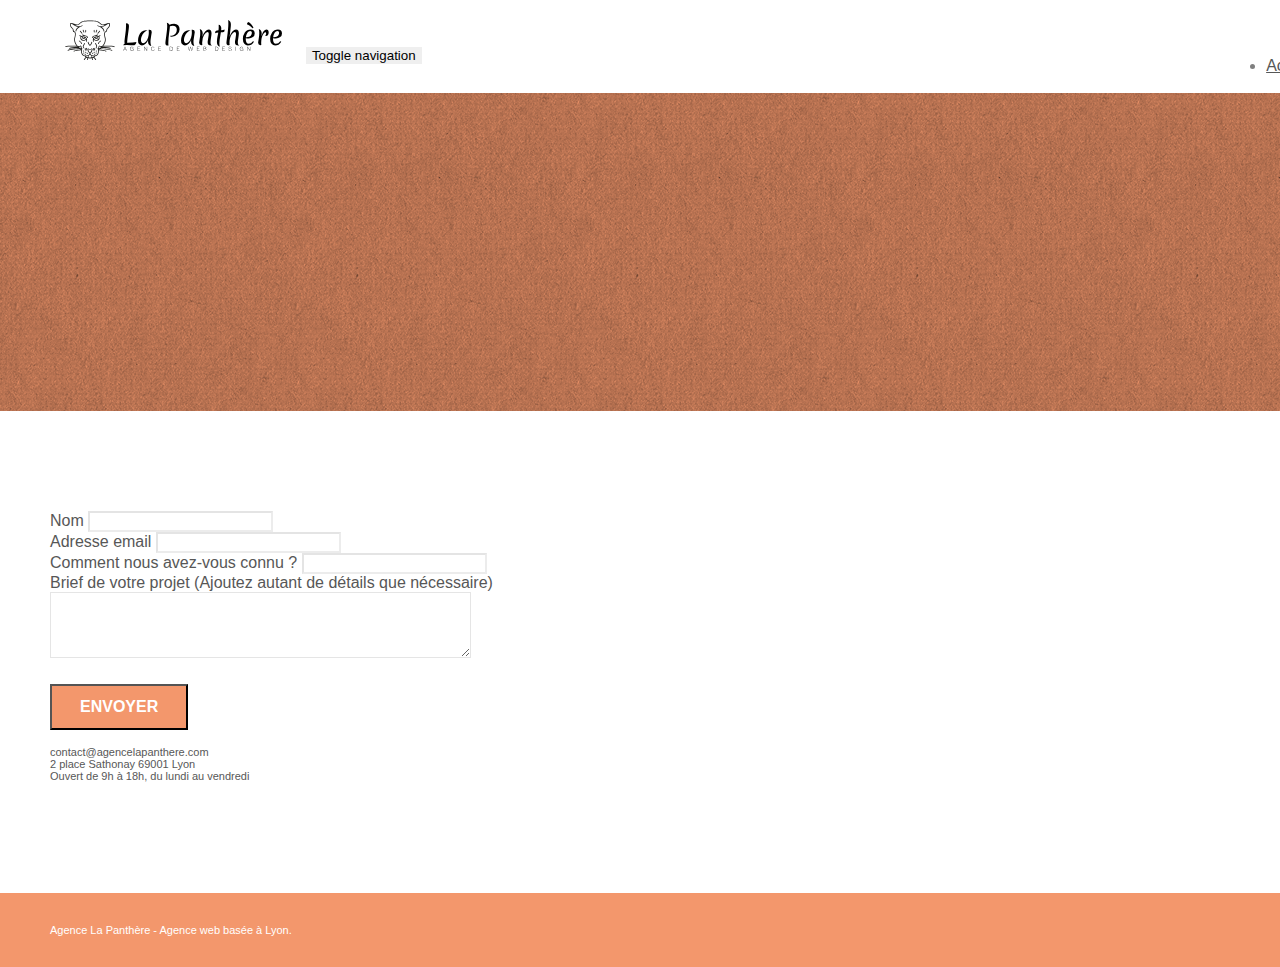
==== page2.html @ ed180097 "first commit" ====
<!doctype html>
<html lang="Default">
<head>
    <meta charset="utf-8">
    <meta name="keywords" content="">
    <meta name="description" content="">
    <meta name="viewport" content="width=device-width, initial-scale=1.0, viewport-fit=cover">
    <link rel="shortcut icon" type="image/png" href="favicon.jpg">
    
	<link rel="stylesheet" type="text/css" href="./css/bootstrap.min.css">
	<link rel="stylesheet" type="text/css" href="style.css">
	<link rel="stylesheet" type="text/css" href="./css/font-awesome.min.css">
	<link rel="stylesheet" type="text/css" href="./css/et-line.min.css">
	
    
	<script src="./js/jquery-2.1.0.min.js"></script>
	<script src="./js/bootstrap.min.js"></script>
	<script src="./js/blocs.min.js"></script>
	<script src="./js/jqBootstrapValidation.js"></script>
	<script src="./js/formHandler.js"></script>
    <title>page2</title>

    
<!-- Analytics -->
 
<!-- Analytics END -->
    
</head>
<body>
<!-- Principal conteneur -->
<div class="page-container">
    
<!-- bloc-0 -->
<div class="bloc bgc-white l-bloc " id="bloc-0">
	<div class="container bloc-sm">
		<nav class="navbar row">
			<div class="navbar-header">
				<a class="navbar-brand" href="index.html"><img src="img/agence-la-panthere-monochrome.svg" alt="atlanta web design logo" height="40" /></a>
				<button id="nav-toggle" type="button" class="ui-navbar-toggle navbar-toggle" data-toggle="collapse" data-target=".navbar-1">
					<span class="sr-only">Toggle navigation</span><span class="icon-bar"></span><span class="icon-bar"></span><span class="icon-bar"></span>
				</button>
			</div>
			<div class="collapse navbar-collapse navbar-1 special-dropdown-nav">
				<ul class="site-navigation nav navbar-nav">
					<li>
						<a href="index.html">Accueil</a>
					</li>
					<li>
					</li>
					<li>
						<a href="page2.html">page2 &gt;</a>
					</li>
				</ul>
			</div>
		</nav>
	</div>
</div>
<!-- bloc-0 END -->

<!-- bloc-6 -->
<div class="bloc bg-dots-bg bg-repeat bgc-atomic-tangerine d-bloc bloc-bg-texture texture-paper" id="bloc-6">
	<div class="container bloc-lg">
		<div class="row">
			<div class="col-sm-12">
				<h1 class="text-center hero-bloc-text tc-white">
					Parlons web design !
				</h1>
				<p class="text-center mg-lg tc-white tight-width-whitespace">
					Nous sommes ravis que vous souhaitiez collaborer avec notre agence.<br>
					Parlez-nous de votre projet en complétant le formulaire ci-dessous.
				</p>
			</div>
		</div>
	</div>
</div>
<!-- bloc-6 END -->

<!-- bloc-7 -->
<div class="bloc bgc-white l-bloc" id="bloc-7">
	<div class="container bloc-lg">
		<div class="row">
			<div class="col-sm-6">
				<form id="form_1" novalidate success-msg="Your message has been sent." fail-msg="Sorry it seems that our mail server is not responding, Sorry for the inconvenience!">
					<div class="form-group">
						<label>
							Nom
						</label>
						<input id="name" class="form-control" required />
					</div>
					<div class="form-group">
						<label>
							Adresse email
						</label>
						<input id="email" class="form-control" type="email" required />
					</div>
					<div class="form-group">
						<label>
							Comment nous avez-vous connu ?
						</label>
						<input class="form-control" type="email" required id="input_504" />
					</div>
					<div class="form-group">
						<label>
							Brief de votre projet (Ajoutez autant de détails que nécessaire)<br>
						</label><textarea id="message" class="form-control" rows="4" cols="50" required></textarea>
					</div> 
					<button class="bloc-button btn btn-lg btn-block cta-hero btn-atomic-tangerine" type="submit">
						Envoyer
					</button>
				</form>
			</div>
			<div class="col-sm-6">
				<p>
					contact@agencelapanthere.com<br>2 place Sathonay 69001 Lyon<br>Ouvert de 9h à 18h, du lundi au vendredi<br>
				</p>
			</div>
		</div>
	</div>
</div>
<!-- bloc-7 END -->

<!-- ScrollToTop Button -->
<a class="bloc-button btn btn-d scrollToTop" onclick="scrollToTarget('1')"><span class="fa fa-chevron-up"></span></a>
<!-- ScrollToTop Button END-->


<!-- Footer - bloc-8 -->
<div class="bloc bgc-atomic-tangerine d-bloc" id="bloc-8">
	<div class="container bloc-sm">
		<div class="row">
			<div class="col-sm-12">
				<p class="text-center white">
					Agence La Panthère - Agence web basée à Lyon.<br>
				</p>
				<div class="row row-no-gutters social">
					<div class="col-sm-3">
						<div class="text-center">
							<a class="social" href="index.html"><span class="fa fa-twitter icon-md"></span></a>
						</div>
					</div>
					<div class="col-sm-3">
						<div class="text-center">
							<a class="social" href="index.html"><span class="fa fa-facebook icon-md"></span></a>
						</div>
					</div>
					<div class="col-sm-3">
						<div class="text-center">
							<a class="social" href="index.html"><span class="fa fa-dribbble icon-md"></span></a>
						</div>
					</div>
					<div class="col-sm-3">
						<div class="text-center">
							<a class="social" href="index.html"><span class="fa fa-instagram icon-md"></span></a>
						</div>
					</div>
				</div>
			</div>
		</div>
	</div>
</div>
<!-- Footer - bloc-8 END -->

</div>
<!-- Principal conteneur END -->
    

</body>
</html>
---- style.css ----
body {
    margin: 0;
    padding: 0;
    background: #FFF;
    overflow-x: hidden;
    -webkit-font-smoothing: antialiased;
    -moz-osx-font-smoothing: grayscale;
}

a,
button {
    transition: all .3s ease-in-out;
    outline: none!important;
}

a:hover {
    text-decoration: none;
    cursor: pointer;
}

#page-loading-blocs-notifaction {
    position: fixed;
    top: 0;
    bottom: 0;
    width: 100%;
    z-index: 100000;
    background: #FFFFFF url("img/pageload-spinner.gif") no-repeat center center;
}

.bloc {
    width: 100%;
    clear: both;
    background: 50% 50% no-repeat;
    padding: 0 50px;
    -webkit-background-size: cover;
    -moz-background-size: cover;
    -o-background-size: cover;
    background-size: cover;
    position: relative;
}

.bloc .container {
    padding-left: 0;
    padding-right: 0;
}

.bloc-lg {
    padding: 100px 50px;
}

.bloc-md {
    padding: 50px;
}

.bloc-sm {
    padding: 20px 50px;
}

.bg-center,
.bg-l-edge,
.bg-r-edge,
.bg-t-edge,
.bg-b-edge,
.bg-tl-edge,
.bg-bl-edge,
.bg-tr-edge,
.bg-br-edge,
.bg-repeat {
    -webkit-background-size: auto!important;
    -moz-background-size: auto!important;
    -o-background-size: auto!important;
    background-size: auto!important;
}

.bg-repeat {
    background: repeat;
}

.bg-t-edge {
    background: top no-repeat;
}

.bloc-bg-texture::before {
    content: "";
    background-size: 2px 2px;
    position: absolute;
    top: 0;
    bottom: 0;
    left: 0;
    right: 0;
}

.texture-paper::before {
    background: url("img/texture-paper.png");
    background-size: 280px 280px;
}

.b-parallax {
    background-attachment: fixed;
}

.d-bloc {
    color: rgba(255, 255, 255, .7);
}

.d-bloc button:hover {
    color: rgba(255, 255, 255, .9);
}

.d-bloc .icon-round,
.d-bloc .icon-square,
.d-bloc .icon-rounded,
.d-bloc .icon-semi-rounded-a,
.d-bloc .icon-semi-rounded-b {
    border-color: rgba(255, 255, 255, .9);
}

.d-bloc .divider-h span {
    border-color: rgba(255, 255, 255, .2);
}

.d-bloc .a-btn,
.d-bloc .navbar a,
.d-bloc .navbar-brand,
.d-bloc a .icon-sm,
.d-bloc a .icon-md,
.d-bloc a .icon-lg,
.d-bloc a .icon-xl,
.d-bloc h1 a,
.d-bloc h2 a,
.d-bloc h3 a,
.d-bloc h4 a,
.d-bloc h5 a,
.d-bloc h6 a,
.d-bloc p a {
    color: rgba(255, 255, 255, .6);
}

.d-bloc .a-btn:hover,
.d-bloc .navbar a:hover,
.d-bloc .navbar-brand:hover,
.d-bloc a:hover .icon-sm,
.d-bloc a:hover .icon-md,
.d-bloc a:hover .icon-lg,
.d-bloc a:hover .icon-xl,
.d-bloc h1 a:hover,
.d-bloc h2 a:hover,
.d-bloc h3 a:hover,
.d-bloc h4 a:hover,
.d-bloc h5 a:hover,
.d-bloc h6 a:hover,
.d-bloc p a:hover {
    color: rgba(255, 255, 255, 1);
}

.d-bloc .navbar-toggle .icon-bar {
    background: rgba(255, 255, 255, 1);
}

.d-bloc .btn-wire,
.d-bloc .btn-wire:hover {
    color: rgba(255, 255, 255, 1);
    border-color: rgba(255, 255, 255, 1);
}

.d-bloc .panel {
    color: rgba(0, 0, 0, .5);
}

.d-bloc .panel button:hover {
    color: rgba(0, 0, 0, .7);
}

.d-bloc .panel icon {
    border-color: rgba(0, 0, 0, .7);
}

.d-bloc .panel .divider-h span {
    border-color: rgba(0, 0, 0, .1);
}

.d-bloc .panel .a-btn {
    color: rgba(0, 0, 0, .6);
}

.d-bloc .panel .a-btn:hover {
    color: rgba(0, 0, 0, 1);
}

.d-bloc .panel .btn-wire,
.d-bloc .panel .btn-wire:hover {
    color: rgba(0, 0, 0, .7);
    border-color: rgba(0, 0, 0, .3);
}

.d-bloc .panel,
.l-bloc {
    color: rgba(0, 0, 0, .5);
}

.d-bloc .panel button:hover,
.l-bloc button:hover {
    color: rgba(0, 0, 0, .7);
}

.l-bloc .icon-round,
.l-bloc .icon-square,
.l-bloc .icon-rounded,
.l-bloc .icon-semi-rounded-a,
.l-bloc .icon-semi-rounded-b {
    border-color: rgba(0, 0, 0, .7);
}

.d-bloc .panel .divider-h span,
.l-bloc .divider-h span {
    border-color: rgba(0, 0, 0, .1);
}

.d-bloc .panel .a-btn,
.l-bloc .a-btn,
.l-bloc .navbar a,
.l-bloc .navbar-brand,
.l-bloc a .icon-sm,
.l-bloc a .icon-md,
.l-bloc a .icon-lg,
.l-bloc a .icon-xl,
.l-bloc h1 a,
.l-bloc h2 a,
.l-bloc h3 a,
.l-bloc h4 a,
.l-bloc h5 a,
.l-bloc h6 a,
.l-bloc p a {
    color: rgba(0, 0, 0, .6);
}

.d-bloc .panel .a-btn:hover,
.l-bloc .a-btn:hover,
.l-bloc .navbar a:hover,
.l-bloc .navbar-brand:hover,
.l-bloc a:hover .icon-sm,
.l-bloc a:hover .icon-md,
.l-bloc a:hover .icon-lg,
.l-bloc a:hover .icon-xl,
.l-bloc h1 a:hover,
.l-bloc h2 a:hover,
.l-bloc h3 a:hover,
.l-bloc h4 a:hover,
.l-bloc h5 a:hover,
.l-bloc h6 a:hover,
.l-bloc p a:hover {
    color: rgba(0, 0, 0, 1);
}

.l-bloc .navbar-toggle .icon-bar {
    color: rgba(0, 0, 0, .6);
}

.d-bloc .panel .btn-wire,
.d-bloc .panel .btn-wire:hover,
.l-bloc .btn-wire,
.l-bloc .btn-wire:hover {
    color: rgba(0, 0, 0, .7);
    border-color: rgba(0, 0, 0, .3);
}

.voffset {
    margin-top: 30px;
}

.voffset-lg {
    margin-top: 80px;
}

.row-no-gutters {
    margin-right: 0;
    margin-left: 0;
}

.row.row-no-gutters > [class^="col-"],
.row.row-no-gutters > [class*=" col-"] {
    padding-right: 0;
    padding-left: 0;
}

#bloc-1-hero h1 {
    font-size: 32px;
}

.navbar {
    margin-bottom: 0;
    z-index: 1;
}

.navbar-brand {
    height: auto;
    padding: 3px 15px;
    font-size: 25px;
    font-weight: normal;
    font-weight: 600;
    line-height: 44px;
}

.navbar-brand img {
    max-height: 200px;
    margin: 0 5px 0 0;
    display: inline;
}

.navbar-brand img[src$=svg] {
    min-width: 100px;
}

.nav-center .navbar-brand img {
    margin: 0;
}

.navbar .nav {
    padding-top: 2px;
    margin-right: -16px;
    float: right;
    z-index: 1;
}

.nav > li {
    float: left;
    margin-top: 4px;
    font-size: 16px;
}

.navbar-nav .open .dropdown-menu > li > a {
    text-align: inherit;
}

.nav > li a:hover,
.nav > li a:focus {
    background: transparent;
}

.navbar-toggle {
    margin: 10px 10px 0 0;
    border: 0px;
}

.navbar-toggle:hover {
    background: transparent!important;
}

.navbar-toggle .icon-bar {
    background-color: rgba(0, 0, 0, .5);
    width: 26px;
}

.nav-invert .navbar .nav {
    float: left;
}

.nav-invert .navbar-header,
.nav-invert .navbar-brand {
    float: right;
    position: relative;
    z-index: 2;
}

@media (min-width: 768px) {
    .site-navigation {
        position: absolute;
        top: 50%;
        right: 20px;
        transform: translate(0, -50%);
        -webkit-transform: translateY(-50%);
    }
    .nav > li .dropdown-menu a,
    .nav > li .dropdown-menu a:hover {
        color: #484848;
    }
    .nav-invert .site-navigation {
        left: 0;
        right: 0;
    }
    .nav-center {
        text-align: center;
    }
    .nav-center .navbar-header {
        width: 100%;
    }
    .nav-center .navbar-header,
    .nav-center .navbar-brand,
    .nav-center .nav > li {
        float: none;
        display: inline-block;
    }
    .nav-center .site-navigation {
        position: relative;
        width: 100%;
        right: 0;
        margin-right: 0px;
        margin-top: 20px;
    }
    .nav-center.mini-nav .navbar-toggle {
        float: none;
        margin: 10px auto 0;
    }
}

.nav > li > .dropdown a {
    background: none!important;
    display: block;
    padding: 14px 15px;
}

nav .caret {
    margin: 0 5px;
}

.dropdown-menu .dropdown-menu {
    top: -8px;
    left: 100%;
}

.dropdown-menu .dropmenu-flow-right {
    top: 100%;
    left: 0;
    margin-left: -1px;
    border-top-left-radius: 0;
    border-top-right-radius: 0;
}

.dropdown-menu .dropdown span {
    border: 4px solid black;
    border-top-color: transparent;
    border-right-color: transparent;
    border-bottom-color: transparent;
    margin: 6px -5px 0 0!important;
    float: right;
}

.mg-md {
    margin-top: 10px;
    margin-bottom: 20px;
}

.mg-lg {
    margin-top: 10px;
    margin-bottom: 40px;
}

.btn {
    margin: 0 5px 5px 0;
}

.btn.pull-right {
    margin: 0 0 5px 5px;
}

.btn-d,
.btn-d:hover,
.btn-d:focus {
    color: #FFF;
    background: rgba(0, 0, 0, .3);
}

button {
    outline: none!important;
}

.btn-rd {
    border-radius: 40px;
}

.btn-clean {
    border: 1px solid rgba(0, 0, 0, .08);
    border-bottom-color: rgba(0, 0, 0, .1);
    text-shadow: 0 1px 0 rgba(0, 0, 1, .1);
    box-shadow: 0 1px 3px rgba(0, 0, 1, .25), inset 0 1px 0 0 rgba(255, 255, 255, .15);
}

.icon-md {
    font-size: 30px!important;
}

.icon-lg {
    font-size: 60px!important;
}

.sm-shadow {
    text-shadow: 0 1px 2px rgba(0, 0, 0, .3);
}

.panel-sq,
.panel-sq .panel-heading,
.panel-sq .panel-footer {
    border-radius: 0;
}

.panel-rd {
    border-radius: 30px;
}

.panel-rd .panel-heading {
    border-radius: 29px 29px 0 0;
}

.panel-rd .panel-footer {
    border-radius: 0 0 29px 29px;
}

.form-control {
    border-color: rgba(0, 0, 0, .1);
    box-shadow: none;
}

.scrollToTop {
    width: 40px;
    height: 40px;
    position: fixed;
    bottom: 20px;
    right: 20px;
    opacity: 0;
    z-index: 500;
    transition: all .3s ease-in-out;
}

.scrollToTop span {
    margin-top: 6px;
}

.showScrollTop {
    font-size: 14px;
    opacity: 1;
}

a[data-lightbox] {
    position: relative;
    display: block;
    text-align: center;
}

a[data-lightbox]:hover::before {
    content: "+";
    font-family: "HelveticaNeue-Light", "Helvetica Neue Light", "Helvetica Neue", Helvetica, Arial;
    font-size: 32px;
    width: 50px;
    height: 50px;
    margin-left: -25px;
    border-radius: 50%;
    background: rgba(0, 0, 0, .6);
    color: #FFF;
    font-weight: 100;
    z-index: 1;
    position: absolute;
    top: 50%;
    transform: translateY(-50%);
    -webkit-transform: translateY(-50%);
}

a[data-lightbox]:hover img {
    opacity: 0.6;
    -webkit-animation-fill-mode: none;
    animation-fill-mode: none;
}

#lightbox-modal {
    display: flex;
    align-items: center;
}

#lightbox-modal .modal-dialog {
    width: 90%;
    max-width: 900px;
    margin: 0 auto 0;
}

#lightbox-modal .modal-dialog img {
    max-height: 90vh;
    margin: 0 auto;
}

.lightbox-caption {
    padding: 20px;
    color: #FFF;
    background: rgba(0, 0, 0, .5);
    position: absolute;
    left: 15px;
    right: 15px;
    bottom: 5px;
}

.close-lightbox {
    color: #FFF;
    font-size: 30px;
    position: absolute;
    top: 20px;
    right: 20px;
    z-index: 20;
    background: rgba(0, 0, 0, .5);
    border: none;
    line-height: 30px;
    padding: 0 9px 5px;
    opacity: 0.3;
}

.close-lightbox:hover,
.next-lightbox:hover,
.prev-lightbox:hover {
    opacity: 1.0;
    color: #FFF;
}

.next-lightbox,
.prev-lightbox {
    font-size: 20px;
    color: rgba(255, 255, 255, .9);
    background: rgba(0, 0, 0, .5);
    transition: all .2s ease-in-out;
    position: absolute;
    top: 45%;
    z-index: 1;
    opacity: 0.4;
}

.next-lightbox {
    padding: 6px 8px 1px 13px;
    right: 25px;
}

.prev-lightbox {
    padding: 6px 13px 1px 10px;
    left: 25px;
}

.snapshot-lb .modal-body {
    padding-bottom: 45px;
}

.snapshot-lb .lightbox-caption {
    padding: 0;
    color: rgba(0, 0, 0, .5);
    background: none;
}

h1,
h2,
h3,
h4,
h5,
h6,
p,
label,
.btn,
a {
    font-family: "helvetica";
    font-weight: 400;
    color: #575757!important;
}

.container {
    max-width: 1000px;
}

.hero-bloc-text {
    font-size: 38px;
}

.hero-bloc-text-sub {
    font-size: 36px;
}

.statement-bloc-text {
    line-height: 26px;
    font-style: italic;
    font-size: 20px;
    text-align: center;
    font-weight: lighter;
    max-width: 520px;
    margin: auto auto auto auto;
}

p {
    font-size: 11px;
}

.tight-width-whitespace {
    max-width: 600px;
    margin: auto auto auto auto;
}

.h1 {
    font-size: 20px;
    font-family: "Open Sans";
}

.cta-hero {
    margin-top: 22px;
    color: #FFFFFF!important;
    text-transform: uppercase;
    padding: 12px 28px 12px 28px;
    font-size: 16px;
    font-weight: 700;
}

.social {
    max-width: 400px;
    margin: auto auto auto auto;
}

h2 {
    font-size: 22px;
    line-height: 1.4em;
}

h3 {
    font-size: 15px;
    text-transform: uppercase;
    font-weight: 700;
    color: #333333!important;
}

.med-width-whitespace {
    max-width: 800px;
    margin: auto auto auto auto;
    box-shadow: 0px 0px 0px #000000;
}

h1 {
    color: #333333!important;
}

h4 {
    color: #333333!important;
}

.icons {
    margin-bottom: 14px;
    margin-top: 24px;
}

.white {
    color: #FFFFFF!important;
}

.portfolio-thumb {
    margin-bottom: 24px;
}

.portfolio-row {
    margin-bottom: 44px;
    margin-top: 50px;
}

.avatar {
    box-shadow: 0px 4px 9px rgba(0, 0, 0, 0.3);
}

.black-background {
    background-color: rgba(165, 147, 99, 0.7);
    padding: 40px 40px 40px 40px;
}

.bold-link {
    font-weight: 900;
    text-decoration: underline!important;
}

.bgc-white {
    background-color: #FFFFFF;
}

.bgc-dark-slate-blue {
    background-color: #364577;
}

.bgc-atomic-tangerine {
    background-color: #F3976C;
}

.tc-white {
    color: #F3976C!important;
}

.btn-atomic-tangerine {
    background: #F3976C;
    color: #FFFFFF!important;
}

.btn-atomic-tangerine:hover {
    background: #c27956!important;
    color: #FFFFFF!important;
}

.ltc-white {
    color: #FFFFFF!important;
}

.ltc-white:hover {
    color: #cccccc!important;
}

.ltc-atomic-tangerine {
    color: #F3976C!important;
}

.ltc-atomic-tangerine:hover {
    color: #c27956!important;
}

.icon-dark-slate-blue {
    color: #364577!important;
    border-color: #364577!important;
}

.bg-dots-bg {
    background-image: url("img/dots-bg.png");
}

.bg-lines-h2-bg {
    background-image: url("img/lines-h2-bg.png");
}

.bg-banniere {
    background-image: url("img/agence-la-panthere.jpg");
}

.bg-presentation {
    background-image: url("img/image-de-presentation.bmp");
}

@media (max-width: 1024px) {
    .bloc {
        padding-left: 20px;
        padding-right: 20px;
    }
    .bloc.full-width-bloc,
    .bloc-tile-2.full-width-bloc .container,
    .bloc-tile-3.full-width-bloc .container,
    .bloc-tile-4.full-width-bloc .container {
        padding-left: 0;
        padding-right: 0;
    }
}

@media (max-width: 992px) and (min-width: 768px) {
    .navbar .nav {
        max-width: 80%
    }
    .nav-center.navbar .nav {
        max-width: 100%
    }
}

@media only screen and (min-device-width: 768px) and (max-device-width: 1024px) and (orientation: landscape) {
    .b-parallax {
        background-attachment: scroll;
    }
}

@media only screen and (min-device-width: 1024px) and (max-device-width: 1366px) and (-webkit-min-device-pixel-ratio: 1.5) {
    .b-parallax {
        background-attachment: scroll;
    }
}

@media (max-width: 991px) {
    .container {
        width: 100%;
    }
    .b-parallax {
        background-attachment: scroll;
    }
    .page-container,
    #hero-bloc {
        overflow-x: hidden;
        position: relative;
    }
    .bloc {
        padding-left: constant(safe-area-inset-left);
        padding-right: constant(safe-area-inset-right);
    }
    .bloc-group,
    .bloc-group .bloc {
        display: block;
        width: 100%;
    }
    .bloc-fill-screen .fill-bloc-top-edge,
    .bloc-fill-screen .fill-bloc-bottom-edge {
        padding: 0 20px;
        padding-left: constant(safe-area-inset-left);
        padding-right: constant(safe-area-inset-right);
    }
}

@media (max-width: 767px) {
    .page-container {
        overflow-x: hidden;
        position: relative;
    }
    h1,
    h2,
    h3,
    h4,
    h5,
    h6,
    p,
    #disqus_thread {
        padding-left: 10px!important;
        padding-right: 10px!important;
    }
    .b-parallax {
        background-attachment: scroll;
    }
    .navbar .nav {
        padding-top: 0;
        border-top: 1px solid rgba(0, 0, 0, .2);
        float: none!important;
    }
    .navbar.row {
        margin-left: 0;
        margin-right: 0;
    }
    .site-navigation {
        position: inherit;
        transform: none;
        -webkit-transform: none;
        -ms-transform: none;
    }
    .nav > li {
        margin-top: 0;
        border-bottom: 1px solid rgba(0, 0, 0, .1);
        background: rgba(0, 0, 0, .05);
        text-align: left;
        padding-left: 15px;
        width: 100%;
    }
    .nav > li:hover {
        background: rgba(0, 0, 0, .08);
    }
    .dropdown .dropdown a .caret {
        float: none;
        margin: 5px 0 0 10px!important;
        border: 4px solid black;
        border-bottom-color: transparent;
        border-right-color: transparent;
        border-left-color: transparent;
    }
    #hero-bloc .navbar .nav {
        background: rgba(0, 0, 0, .8);
    }
    #hero-bloc .navbar .nav a {
        color: rgba(255, 255, 255, .6);
    }
    .hero {
        padding: 50px 0;
    }
    .hero-nav {
        left: -1px;
        right: -1px;
    }
    .navbar-collapse {
        padding: 0;
        overflow-x: hidden;
        -webkit-box-shadow: none;
        box-shadow: none;
    }
    .navbar-brand img {
        max-height: 40px;
        width: auto;
    }
    .nav-invert .navbar-header {
        float: none;
        width: 100%;
    }
    .nav-invert .navbar-toggle {
        float: left;
        margin-left: 10px;
    }
    .bloc {
        padding-left: 0;
        padding-right: 0;
    }
    .bloc-xxl,
    .bloc-xl,
    .bloc-lg {
        padding: 40px 0;
    }
    .bloc-sm,
    .bloc-md {
        padding-left: 0;
        padding-right: 0;
    }
    .bloc-tile-2 .container,
    .bloc-tile-3 .container,
    .bloc-tile-4 .container,
    .bloc-fill-screen .fill-bloc-top-edge,
    .bloc-fill-screen .fill-bloc-bottom-edge {
        padding-left: 0;
        padding-right: 0;
    }
    .a-block {
        padding: 0 10px;
    }
    .btn-dwn {
        display: none;
    }
    .voffset {
        margin-top: 5px;
    }
    .voffset-md {
        margin-top: 20px;
    }
    .voffset-lg {
        margin-top: 30px;
    }
    form {
        padding: 5px;
    }
    .close-lightbox {
        display: inline-block;
    }
    .blocsapp-device-iphone5 {
        background-size: 216px 425px;
        padding-top: 60px;
        width: 216px;
        height: 425px;
    }
    .blocsapp-device-iphone5 img {
        width: 180px;
        height: 320px;
    }
}

@media (max-width: 400px) {
    .bloc {
        padding-left: 0;
        padding-right: 0;
    }
}

@media (max-width: 767px) {
    .bloc-mob-center-text {
        text-align: center;
    }
}
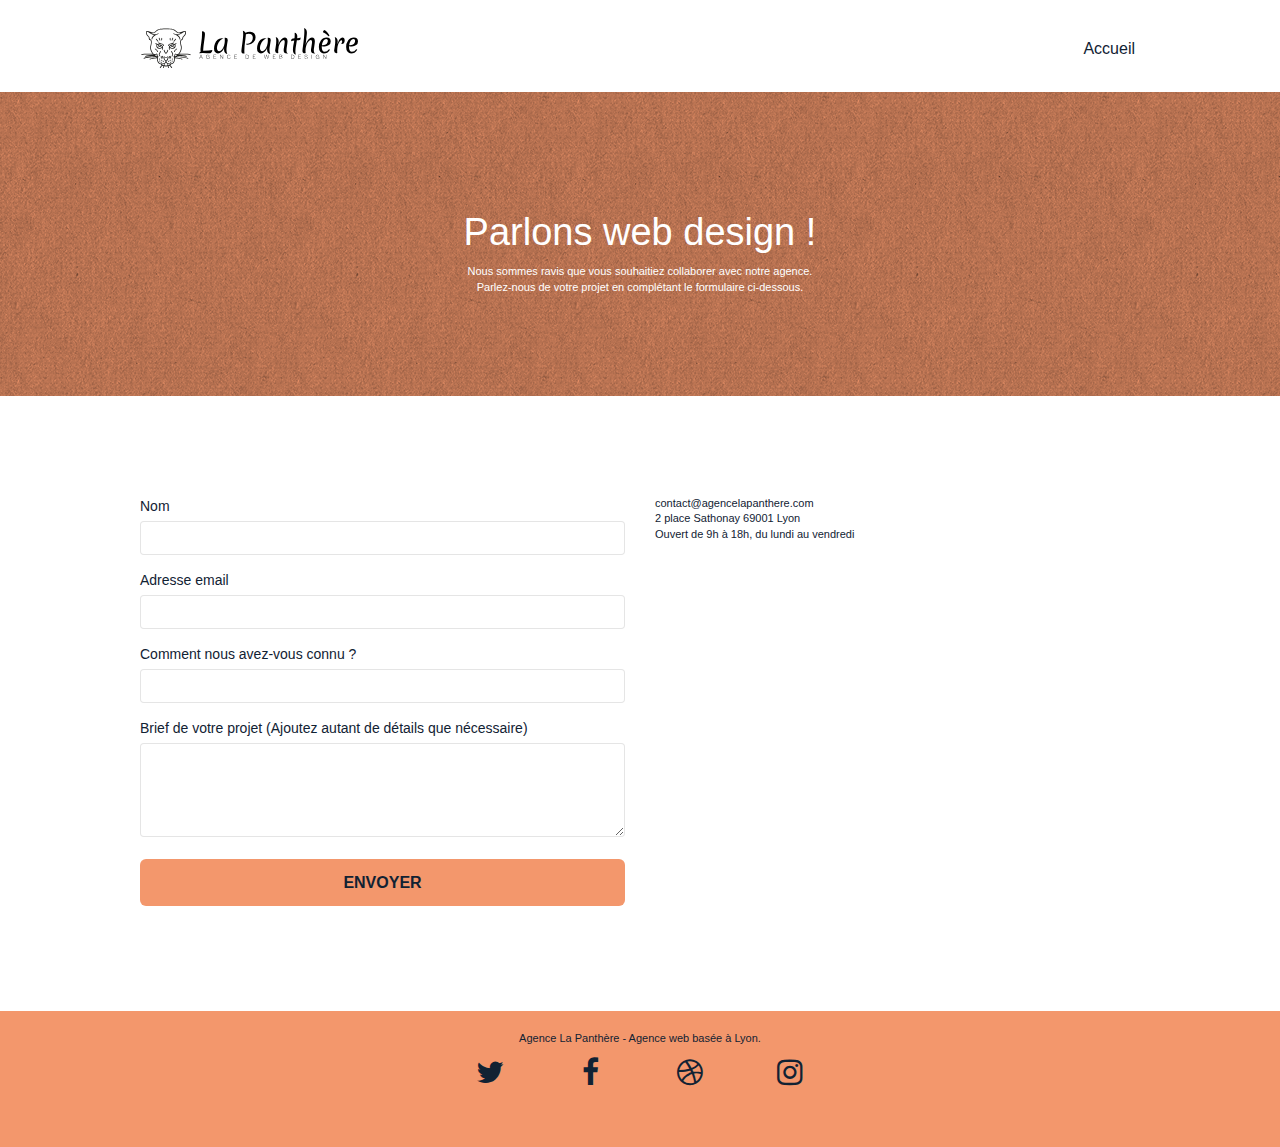
==== commit ea786378: "last commit" ====
--- a/page2.html
+++ b/page2.html
@@ -1,168 +1,135 @@
 <!doctype html>
-<html lang="Default">
-<head>
-    <meta charset="utf-8">
-    <meta name="keywords" content="">
-    <meta name="description" content="">
-    <meta name="viewport" content="width=device-width, initial-scale=1.0, viewport-fit=cover">
-    <link rel="shortcut icon" type="image/png" href="favicon.jpg">
-    
-	<link rel="stylesheet" type="text/css" href="./css/bootstrap.min.css">
-	<link rel="stylesheet" type="text/css" href="style.css">
-	<link rel="stylesheet" type="text/css" href="./css/font-awesome.min.css">
-	<link rel="stylesheet" type="text/css" href="./css/et-line.min.css">
-	
-    
-	<script src="./js/jquery-2.1.0.min.js"></script>
-	<script src="./js/bootstrap.min.js"></script>
-	<script src="./js/blocs.min.js"></script>
-	<script src="./js/jqBootstrapValidation.js"></script>
-	<script src="./js/formHandler.js"></script>
-    <title>page2</title>
+<html lang="fr">
+	<head>
+		<meta charset="utf-8">
+		<meta name="description" content="">
+		<meta name="viewport" content="width=device-width, initial-scale=1.0, viewport-fit=cover">
+		
+		<link rel="shortcut icon" type="image/png" href="favicon.jpg">
+		<link rel="stylesheet" type="text/css" href="./css/bootstrap.css">
+		<link rel="stylesheet" type="text/css" href="style.css">
+		<link rel="stylesheet" type="text/css" href="./css/font-awesome.css">
+		<link rel="stylesheet" type="text/css" href="./css/et-line.css">
 
-    
-<!-- Analytics -->
- 
-<!-- Analytics END -->
-    
-</head>
-<body>
-<!-- Principal conteneur -->
-<div class="page-container">
-    
-<!-- bloc-0 -->
-<div class="bloc bgc-white l-bloc " id="bloc-0">
-	<div class="container bloc-sm">
-		<nav class="navbar row">
-			<div class="navbar-header">
-				<a class="navbar-brand" href="index.html"><img src="img/agence-la-panthere-monochrome.svg" alt="atlanta web design logo" height="40" /></a>
-				<button id="nav-toggle" type="button" class="ui-navbar-toggle navbar-toggle" data-toggle="collapse" data-target=".navbar-1">
-					<span class="sr-only">Toggle navigation</span><span class="icon-bar"></span><span class="icon-bar"></span><span class="icon-bar"></span>
-				</button>
+		<script async src="./js/jquery-2.1.0.js"></script>
+		<script async src="./js/bootstrap.js"></script>
+		<script async src="./js/blocs.js"></script>
+		<script async src="./js/jqBootstrapValidation.js"></script>
+		<script async src="./js/formHandler.js"></script>
+
+		<title>Contact</title>
+	</head>
+	<body>
+		<div class="page-container">
+			<div class="bloc bgc-white l-bloc " id="bloc-0">
+				<div class="container bloc-sm">
+					<nav class="navbar row">
+						<div class="navbar-header">
+							<a class="navbar-brand" href="index.html"><img src="img/agence-la-panthere-monochrome.svg" alt="atlanta web design logo" height="40" /></a>
+							<button id="nav-toggle" type="button" class="ui-navbar-toggle navbar-toggle" data-toggle="collapse" data-target=".navbar-1">
+							<span class="sr-only">Toggle navigation</span><span class="icon-bar"></span><span class="icon-bar"></span><span class="icon-bar"></span>
+							</button>
+						</div>
+						<div class="collapse navbar-collapse navbar-1 special-dropdown-nav">
+							<ul class="site-navigation nav navbar-nav">
+								<li>
+									<a href="index.html">Accueil</a>
+								</li>
+							</ul>
+						</div>
+					</nav>
+				</div>
 			</div>
-			<div class="collapse navbar-collapse navbar-1 special-dropdown-nav">
-				<ul class="site-navigation nav navbar-nav">
-					<li>
-						<a href="index.html">Accueil</a>
-					</li>
-					<li>
-					</li>
-					<li>
-						<a href="page2.html">page2 &gt;</a>
-					</li>
-				</ul>
-			</div>
-		</nav>
-	</div>
-</div>
-<!-- bloc-0 END -->
-
-<!-- bloc-6 -->
-<div class="bloc bg-dots-bg bg-repeat bgc-atomic-tangerine d-bloc bloc-bg-texture texture-paper" id="bloc-6">
-	<div class="container bloc-lg">
-		<div class="row">
-			<div class="col-sm-12">
-				<h1 class="text-center hero-bloc-text tc-white">
-					Parlons web design !
-				</h1>
-				<p class="text-center mg-lg tc-white tight-width-whitespace">
-					Nous sommes ravis que vous souhaitiez collaborer avec notre agence.<br>
-					Parlez-nous de votre projet en complétant le formulaire ci-dessous.
-				</p>
-			</div>
-		</div>
-	</div>
-</div>
-<!-- bloc-6 END -->
-
-<!-- bloc-7 -->
-<div class="bloc bgc-white l-bloc" id="bloc-7">
-	<div class="container bloc-lg">
-		<div class="row">
-			<div class="col-sm-6">
-				<form id="form_1" novalidate success-msg="Your message has been sent." fail-msg="Sorry it seems that our mail server is not responding, Sorry for the inconvenience!">
-					<div class="form-group">
-						<label>
-							Nom
-						</label>
-						<input id="name" class="form-control" required />
-					</div>
-					<div class="form-group">
-						<label>
-							Adresse email
-						</label>
-						<input id="email" class="form-control" type="email" required />
-					</div>
-					<div class="form-group">
-						<label>
-							Comment nous avez-vous connu ?
-						</label>
-						<input class="form-control" type="email" required id="input_504" />
-					</div>
-					<div class="form-group">
-						<label>
-							Brief de votre projet (Ajoutez autant de détails que nécessaire)<br>
-						</label><textarea id="message" class="form-control" rows="4" cols="50" required></textarea>
-					</div> 
-					<button class="bloc-button btn btn-lg btn-block cta-hero btn-atomic-tangerine" type="submit">
-						Envoyer
-					</button>
-				</form>
-			</div>
-			<div class="col-sm-6">
-				<p>
-					contact@agencelapanthere.com<br>2 place Sathonay 69001 Lyon<br>Ouvert de 9h à 18h, du lundi au vendredi<br>
-				</p>
-			</div>
-		</div>
-	</div>
-</div>
-<!-- bloc-7 END -->
-
-<!-- ScrollToTop Button -->
-<a class="bloc-button btn btn-d scrollToTop" onclick="scrollToTarget('1')"><span class="fa fa-chevron-up"></span></a>
-<!-- ScrollToTop Button END-->
-
-
-<!-- Footer - bloc-8 -->
-<div class="bloc bgc-atomic-tangerine d-bloc" id="bloc-8">
-	<div class="container bloc-sm">
-		<div class="row">
-			<div class="col-sm-12">
-				<p class="text-center white">
-					Agence La Panthère - Agence web basée à Lyon.<br>
-				</p>
-				<div class="row row-no-gutters social">
-					<div class="col-sm-3">
-						<div class="text-center">
-							<a class="social" href="index.html"><span class="fa fa-twitter icon-md"></span></a>
+			<div class="bloc bg-dots-bg bg-repeat bgc-atomic-tangerine d-bloc bloc-bg-texture texture-paper" id="bloc-6">
+				<div class="container bloc-lg">
+					<div class="row">
+						<div class="col-sm-12">
+							<h1 class="text-center hero-bloc-text tc-white">
+								Parlons web design !
+							</h1>
+							<p class="text-center mg-lg tc-white tight-width-whitespace">
+								Nous sommes ravis que vous souhaitiez collaborer avec notre agence.<br>
+								Parlez-nous de votre projet en complétant le formulaire ci-dessous.
+							</p>
 						</div>
 					</div>
-					<div class="col-sm-3">
-						<div class="text-center">
-							<a class="social" href="index.html"><span class="fa fa-facebook icon-md"></span></a>
+				</div>
+			</div>
+			<div class="bloc bgc-white l-bloc" id="bloc-7">
+				<div class="container bloc-lg">
+					<div class="row">
+						<div class="col-sm-6">
+							<form id="form_1">
+								<div class="form-group">
+									<label>
+									Nom
+									</label>
+									<input id="name" class="form-control" required />
+								</div>
+								<div class="form-group">
+									<label>
+									Adresse email
+									</label>
+									<input id="email" class="form-control" type="email" required />
+								</div>
+								<div class="form-group">
+									<label>
+									Comment nous avez-vous connu ?
+									</label>
+									<input class="form-control" type="email" required id="input_504" />
+								</div>
+								<div class="form-group">
+									<label>
+									Brief de votre projet (Ajoutez autant de détails que nécessaire)<br>
+									</label><textarea id="message" class="form-control" rows="4" cols="50" required></textarea>
+								</div>
+								<button class="bloc-button btn btn-lg btn-block cta-hero btn-atomic-tangerine" type="submit">
+								Envoyer
+								</button>
+							</form>
+						</div>
+						<div class="col-sm-6">
+							<p>
+								contact@agencelapanthere.com<br>2 place Sathonay 69001 Lyon<br>Ouvert de 9h à 18h, du lundi au vendredi<br>
+							</p>
 						</div>
 					</div>
-					<div class="col-sm-3">
-						<div class="text-center">
-							<a class="social" href="index.html"><span class="fa fa-dribbble icon-md"></span></a>
-						</div>
-					</div>
-					<div class="col-sm-3">
-						<div class="text-center">
-							<a class="social" href="index.html"><span class="fa fa-instagram icon-md"></span></a>
+				</div>
+			</div>
+			<a class="bloc-button btn btn-d scrollToTop" onclick="scrollToTarget('1')"><span class="fa fa-chevron-up"></span></a>
+			<div class="bloc bgc-atomic-tangerine d-bloc" id="bloc-8">
+				<div class="container bloc-sm">
+					<div class="row">
+						<div class="col-sm-12">
+							<p class="text-center white">
+								Agence La Panthère - Agence web basée à Lyon.<br>
+							</p>
+							<div class="row row-no-gutters social">
+								<div class="col-sm-3">
+									<div class="text-center">
+										<a class="social" href="index.html"><span class="fa fa-twitter icon-md"></span></a>
+									</div>
+								</div>
+								<div class="col-sm-3">
+									<div class="text-center">
+										<a class="social" href="index.html"><span class="fa fa-facebook icon-md"></span></a>
+									</div>
+								</div>
+								<div class="col-sm-3">
+									<div class="text-center">
+										<a class="social" href="index.html"><span class="fa fa-dribbble icon-md"></span></a>
+									</div>
+								</div>
+								<div class="col-sm-3">
+									<div class="text-center">
+										<a class="social" href="index.html"><span class="fa fa-instagram icon-md"></span></a>
+									</div>
+								</div>
+							</div>
 						</div>
 					</div>
 				</div>
 			</div>
 		</div>
-	</div>
-</div>
-<!-- Footer - bloc-8 END -->
-
-</div>
-<!-- Principal conteneur END -->
-    
-
-</body>
-</html>
+	</body>
+</html>--- a/style.css
+++ b/style.css
@@ -133,7 +133,7 @@
 .d-bloc h5 a,
 .d-bloc h6 a,
 .d-bloc p a {
-    color: rgba(255, 255, 255, .6);
+    color: #123;
 }
 
 .d-bloc .a-btn:hover,
@@ -362,6 +362,33 @@
     z-index: 2;
 }
 
+.new_title{
+    max-width: 615px;
+    font-size: 25px;
+    margin: 0 auto;
+}
+
+.new_quote{
+    max-width: 550px;
+    font-style: italic;
+    font-weight: 300;
+    font-size: 22px;
+    margin: 0 auto;
+    padding: 0;
+}
+
+.new_author{
+    font-style: normal;
+}
+
+.fa{
+    color: #123;
+}
+
+.realisations{
+    font-size: 20px;
+}
+
 @media (min-width: 768px) {
     .site-navigation {
         position: absolute;
@@ -651,7 +678,7 @@
 a {
     font-family: "helvetica";
     font-weight: 400;
-    color: #575757!important;
+    color: #123!important;
 }
 
 .container {
@@ -701,7 +728,9 @@
 
 .social {
     max-width: 400px;
-    margin: auto auto auto auto;
+    margin: auto auto 20px auto;
+    display: flex;
+    justify-content: space-around;
 }
 
 h2 {
@@ -736,7 +765,7 @@
 }
 
 .white {
-    color: #FFFFFF!important;
+    color: #123!important;
 }
 
 .portfolio-thumb {
@@ -746,6 +775,7 @@
 .portfolio-row {
     margin-bottom: 44px;
     margin-top: 50px;
+    justify-content: center;
 }
 
 .avatar {
@@ -775,12 +805,12 @@
 }
 
 .tc-white {
-    color: #F3976C!important;
+    color: #FFF!important;
 }
 
 .btn-atomic-tangerine {
     background: #F3976C;
-    color: #FFFFFF!important;
+    color: #123!important;
 }
 
 .btn-atomic-tangerine:hover {
@@ -788,10 +818,6 @@
     color: #FFFFFF!important;
 }
 
-.ltc-white {
-    color: #FFFFFF!important;
-}
-
 .ltc-white:hover {
     color: #cccccc!important;
 }
@@ -818,11 +844,11 @@
 }
 
 .bg-banniere {
-    background-image: url("img/agence-la-panthere.jpg");
+    background-image: url("img/agence-la-panthere.png");
 }
 
 .bg-presentation {
-    background-image: url("img/image-de-presentation.bmp");
+    background-image: url("img/image-de-presentation.png");
 }
 
 @media (max-width: 1024px) {
@@ -848,13 +874,13 @@
     }
 }
 
-@media only screen and (min-device-width: 768px) and (max-device-width: 1024px) and (orientation: landscape) {
+@media only screen and (min-width: 768px) and (max-width: 1024px) and (orientation: landscape) {
     .b-parallax {
         background-attachment: scroll;
     }
 }
 
-@media only screen and (min-device-width: 1024px) and (max-device-width: 1366px) and (-webkit-min-device-pixel-ratio: 1.5) {
+@media only screen and (min-width: 1024px) and (max-width: 1366px) and (-webkit-min-pixel-ratio: 1.5) {
     .b-parallax {
         background-attachment: scroll;
     }
@@ -873,8 +899,8 @@
         position: relative;
     }
     .bloc {
-        padding-left: constant(safe-area-inset-left);
-        padding-right: constant(safe-area-inset-right);
+        padding-left: 20px;
+        padding-right: 20px;
     }
     .bloc-group,
     .bloc-group .bloc {
@@ -884,8 +910,8 @@
     .bloc-fill-screen .fill-bloc-top-edge,
     .bloc-fill-screen .fill-bloc-bottom-edge {
         padding: 0 20px;
-        padding-left: constant(safe-area-inset-left);
-        padding-right: constant(safe-area-inset-right);
+        padding-left: 20px;
+        padding-right: 20px;
     }
 }
 
--- a/css/et-line.css
+++ b/css/et-line.css
@@ -0,0 +1,519 @@
+@font-face {
+    font-family: et-line;
+    src: url(../fonts/et-line.eot);
+    src: url(../fonts/et-line.eot?#iefix) format('embedded-opentype'), url(../fonts/et-line.woff) format('woff'), url(../fonts/et-line.ttf) format('truetype'), url(../fonts/et-line.svg#et-line) format('svg');
+    font-weight: 400;
+    font-style: normal
+}
+
+.et-icon-adjustments,
+.et-icon-alarmclock,
+.et-icon-anchor,
+.et-icon-aperture,
+.et-icon-attachment,
+.et-icon-bargraph,
+.et-icon-basket,
+.et-icon-beaker,
+.et-icon-bike,
+.et-icon-book-open,
+.et-icon-briefcase,
+.et-icon-browser,
+.et-icon-calendar,
+.et-icon-camera,
+.et-icon-caution,
+.et-icon-chat,
+.et-icon-circle-compass,
+.et-icon-clipboard,
+.et-icon-clock,
+.et-icon-cloud,
+.et-icon-compass,
+.et-icon-desktop,
+.et-icon-dial,
+.et-icon-document,
+.et-icon-documents,
+.et-icon-download,
+.et-icon-dribbble,
+.et-icon-edit,
+.et-icon-envelope,
+.et-icon-expand,
+.et-icon-facebook,
+.et-icon-flag,
+.et-icon-focus,
+.et-icon-gears,
+.et-icon-genius,
+.et-icon-gift,
+.et-icon-global,
+.et-icon-globe,
+.et-icon-googleplus,
+.et-icon-grid,
+.et-icon-happy,
+.et-icon-hazardous,
+.et-icon-heart,
+.et-icon-hotairballoon,
+.et-icon-hourglass,
+.et-icon-key,
+.et-icon-laptop,
+.et-icon-layers,
+.et-icon-lifesaver,
+.et-icon-lightbulb,
+.et-icon-linegraph,
+.et-icon-linkedin,
+.et-icon-lock,
+.et-icon-magnifying-glass,
+.et-icon-map,
+.et-icon-map-pin,
+.et-icon-megaphone,
+.et-icon-mic,
+.et-icon-mobile,
+.et-icon-newspaper,
+.et-icon-notebook,
+.et-icon-paintbrush,
+.et-icon-paperclip,
+.et-icon-pencil,
+.et-icon-phone,
+.et-icon-picture,
+.et-icon-pictures,
+.et-icon-piechart,
+.et-icon-presentation,
+.et-icon-pricetags,
+.et-icon-printer,
+.et-icon-profile-female,
+.et-icon-profile-male,
+.et-icon-puzzle,
+.et-icon-quote,
+.et-icon-recycle,
+.et-icon-refresh,
+.et-icon-ribbon,
+.et-icon-rss,
+.et-icon-sad,
+.et-icon-scissors,
+.et-icon-scope,
+.et-icon-search,
+.et-icon-shield,
+.et-icon-speedometer,
+.et-icon-strategy,
+.et-icon-streetsign,
+.et-icon-tablet,
+.et-icon-target,
+.et-icon-telescope,
+.et-icon-toolbox,
+.et-icon-tools,
+.et-icon-tools-2,
+.et-icon-trophy,
+.et-icon-tumblr,
+.et-icon-twitter,
+.et-icon-upload,
+.et-icon-video,
+.et-icon-wallet,
+.et-icon-wine {
+    font-family: et-line;
+    speak: none;
+    font-style: normal;
+    font-weight: 400;
+    font-variant: normal;
+    text-transform: none;
+    line-height: 1;
+    -webkit-font-smoothing: antialiased;
+    -moz-osx-font-smoothing: grayscale;
+    display: inline-block
+}
+
+.et-icon-mobile:before {
+    content: "\e000"
+}
+
+.et-icon-laptop:before {
+    content: "\e001"
+}
+
+.et-icon-desktop:before {
+    content: "\e002"
+}
+
+.et-icon-tablet:before {
+    content: "\e003"
+}
+
+.et-icon-phone:before {
+    content: "\e004"
+}
+
+.et-icon-document:before {
+    content: "\e005"
+}
+
+.et-icon-documents:before {
+    content: "\e006"
+}
+
+.et-icon-search:before {
+    content: "\e007"
+}
+
+.et-icon-clipboard:before {
+    content: "\e008"
+}
+
+.et-icon-newspaper:before {
+    content: "\e009"
+}
+
+.et-icon-notebook:before {
+    content: "\e00a"
+}
+
+.et-icon-book-open:before {
+    content: "\e00b"
+}
+
+.et-icon-browser:before {
+    content: "\e00c"
+}
+
+.et-icon-calendar:before {
+    content: "\e00d"
+}
+
+.et-icon-presentation:before {
+    content: "\e00e"
+}
+
+.et-icon-picture:before {
+    content: "\e00f"
+}
+
+.et-icon-pictures:before {
+    content: "\e010"
+}
+
+.et-icon-video:before {
+    content: "\e011"
+}
+
+.et-icon-camera:before {
+    content: "\e012"
+}
+
+.et-icon-printer:before {
+    content: "\e013"
+}
+
+.et-icon-toolbox:before {
+    content: "\e014"
+}
+
+.et-icon-briefcase:before {
+    content: "\e015"
+}
+
+.et-icon-wallet:before {
+    content: "\e016"
+}
+
+.et-icon-gift:before {
+    content: "\e017"
+}
+
+.et-icon-bargraph:before {
+    content: "\e018"
+}
+
+.et-icon-grid:before {
+    content: "\e019"
+}
+
+.et-icon-expand:before {
+    content: "\e01a"
+}
+
+.et-icon-focus:before {
+    content: "\e01b"
+}
+
+.et-icon-edit:before {
+    content: "\e01c"
+}
+
+.et-icon-adjustments:before {
+    content: "\e01d"
+}
+
+.et-icon-ribbon:before {
+    content: "\e01e"
+}
+
+.et-icon-hourglass:before {
+    content: "\e01f"
+}
+
+.et-icon-lock:before {
+    content: "\e020"
+}
+
+.et-icon-megaphone:before {
+    content: "\e021"
+}
+
+.et-icon-shield:before {
+    content: "\e022"
+}
+
+.et-icon-trophy:before {
+    content: "\e023"
+}
+
+.et-icon-flag:before {
+    content: "\e024"
+}
+
+.et-icon-map:before {
+    content: "\e025"
+}
+
+.et-icon-puzzle:before {
+    content: "\e026"
+}
+
+.et-icon-basket:before {
+    content: "\e027"
+}
+
+.et-icon-envelope:before {
+    content: "\e028"
+}
+
+.et-icon-streetsign:before {
+    content: "\e029"
+}
+
+.et-icon-telescope:before {
+    content: "\e02a"
+}
+
+.et-icon-gears:before {
+    content: "\e02b"
+}
+
+.et-icon-key:before {
+    content: "\e02c"
+}
+
+.et-icon-paperclip:before {
+    content: "\e02d"
+}
+
+.et-icon-attachment:before {
+    content: "\e02e"
+}
+
+.et-icon-pricetags:before {
+    content: "\e02f"
+}
+
+.et-icon-lightbulb:before {
+    content: "\e030"
+}
+
+.et-icon-layers:before {
+    content: "\e031"
+}
+
+.et-icon-pencil:before {
+    content: "\e032"
+}
+
+.et-icon-tools:before {
+    content: "\e033"
+}
+
+.et-icon-tools-2:before {
+    content: "\e034"
+}
+
+.et-icon-scissors:before {
+    content: "\e035"
+}
+
+.et-icon-paintbrush:before {
+    content: "\e036"
+}
+
+.et-icon-magnifying-glass:before {
+    content: "\e037"
+}
+
+.et-icon-circle-compass:before {
+    content: "\e038"
+}
+
+.et-icon-linegraph:before {
+    content: "\e039"
+}
+
+.et-icon-mic:before {
+    content: "\e03a"
+}
+
+.et-icon-strategy:before {
+    content: "\e03b"
+}
+
+.et-icon-beaker:before {
+    content: "\e03c"
+}
+
+.et-icon-caution:before {
+    content: "\e03d"
+}
+
+.et-icon-recycle:before {
+    content: "\e03e"
+}
+
+.et-icon-anchor:before {
+    content: "\e03f"
+}
+
+.et-icon-profile-male:before {
+    content: "\e040"
+}
+
+.et-icon-profile-female:before {
+    content: "\e041"
+}
+
+.et-icon-bike:before {
+    content: "\e042"
+}
+
+.et-icon-wine:before {
+    content: "\e043"
+}
+
+.et-icon-hotairballoon:before {
+    content: "\e044"
+}
+
+.et-icon-globe:before {
+    content: "\e045"
+}
+
+.et-icon-genius:before {
+    content: "\e046"
+}
+
+.et-icon-map-pin:before {
+    content: "\e047"
+}
+
+.et-icon-dial:before {
+    content: "\e048"
+}
+
+.et-icon-chat:before {
+    content: "\e049"
+}
+
+.et-icon-heart:before {
+    content: "\e04a"
+}
+
+.et-icon-cloud:before {
+    content: "\e04b"
+}
+
+.et-icon-upload:before {
+    content: "\e04c"
+}
+
+.et-icon-download:before {
+    content: "\e04d"
+}
+
+.et-icon-target:before {
+    content: "\e04e"
+}
+
+.et-icon-hazardous:before {
+    content: "\e04f"
+}
+
+.et-icon-piechart:before {
+    content: "\e050"
+}
+
+.et-icon-speedometer:before {
+    content: "\e051"
+}
+
+.et-icon-global:before {
+    content: "\e052"
+}
+
+.et-icon-compass:before {
+    content: "\e053"
+}
+
+.et-icon-lifesaver:before {
+    content: "\e054"
+}
+
+.et-icon-clock:before {
+    content: "\e055"
+}
+
+.et-icon-aperture:before {
+    content: "\e056"
+}
+
+.et-icon-quote:before {
+    content: "\e057"
+}
+
+.et-icon-scope:before {
+    content: "\e058"
+}
+
+.et-icon-alarmclock:before {
+    content: "\e059"
+}
+
+.et-icon-refresh:before {
+    content: "\e05a"
+}
+
+.et-icon-happy:before {
+    content: "\e05b"
+}
+
+.et-icon-sad:before {
+    content: "\e05c"
+}
+
+.et-icon-facebook:before {
+    content: "\e05d"
+}
+
+.et-icon-twitter:before {
+    content: "\e05e"
+}
+
+.et-icon-googleplus:before {
+    content: "\e05f"
+}
+
+.et-icon-rss:before {
+    content: "\e060"
+}
+
+.et-icon-tumblr:before {
+    content: "\e061"
+}
+
+.et-icon-linkedin:before {
+    content: "\e062"
+}
+
+.et-icon-dribbble:before {
+    content: "\e063"
+}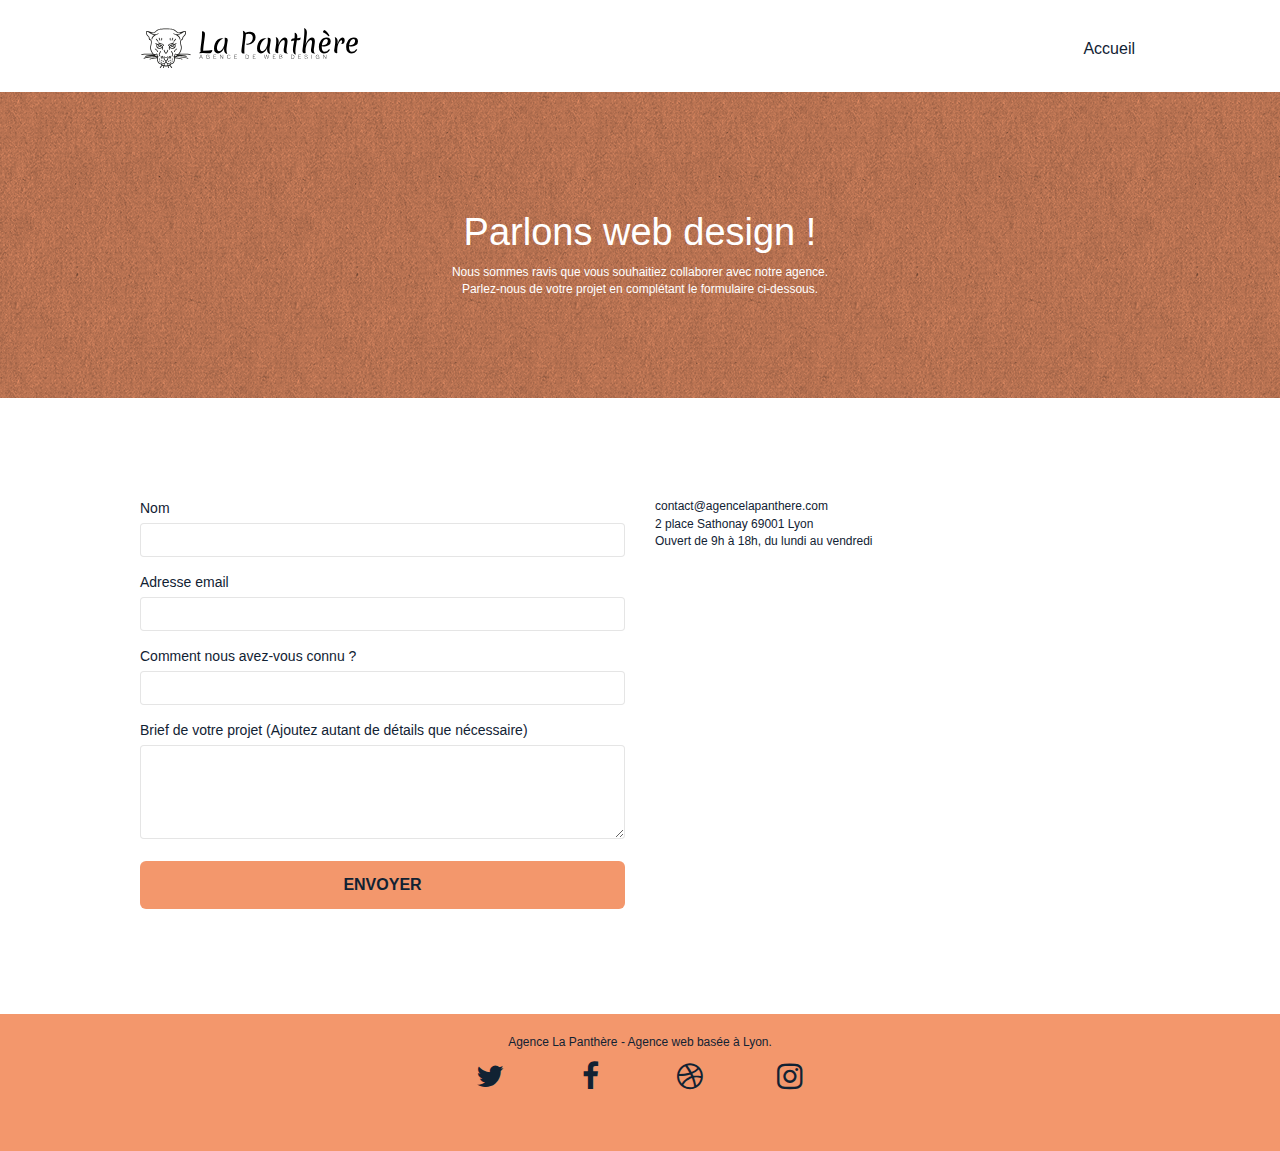
==== commit 8f15727d: "last change" ====
--- a/page2.html
+++ b/page2.html
@@ -5,7 +5,7 @@
 		<meta name="description" content="">
 		<meta name="viewport" content="width=device-width, initial-scale=1.0, viewport-fit=cover">
 		
-		<link rel="shortcut icon" type="image/png" href="favicon.jpg">
+		<link rel="shortcut icon" type="image/webp" href="favicon.jpg">
 		<link rel="stylesheet" type="text/css" href="./css/bootstrap.css">
 		<link rel="stylesheet" type="text/css" href="style.css">
 		<link rel="stylesheet" type="text/css" href="./css/font-awesome.css">
--- a/style.css
+++ b/style.css
@@ -91,7 +91,7 @@
 }
 
 .texture-paper::before {
-    background: url("img/texture-paper.png");
+    background: url("img/texture-paper.webp");
     background-size: 280px 280px;
 }
 
@@ -704,7 +704,7 @@
 }
 
 p {
-    font-size: 11px;
+    font-size: 12px;
 }
 
 .tight-width-whitespace {
@@ -836,19 +836,19 @@
 }
 
 .bg-dots-bg {
-    background-image: url("img/dots-bg.png");
+    background-image: url("img/dots-bg.webp");
 }
 
 .bg-lines-h2-bg {
-    background-image: url("img/lines-h2-bg.png");
+    background-image: url("img/lines-h2-bg.webp");
 }
 
 .bg-banniere {
-    background-image: url("img/agence-la-panthere.png");
+    background-image: url("img/agence-la-panthere.webp");
 }
 
 .bg-presentation {
-    background-image: url("img/image-de-presentation.png");
+    background-image: url("img/image-de-presentation.webp");
 }
 
 @media (max-width: 1024px) {
